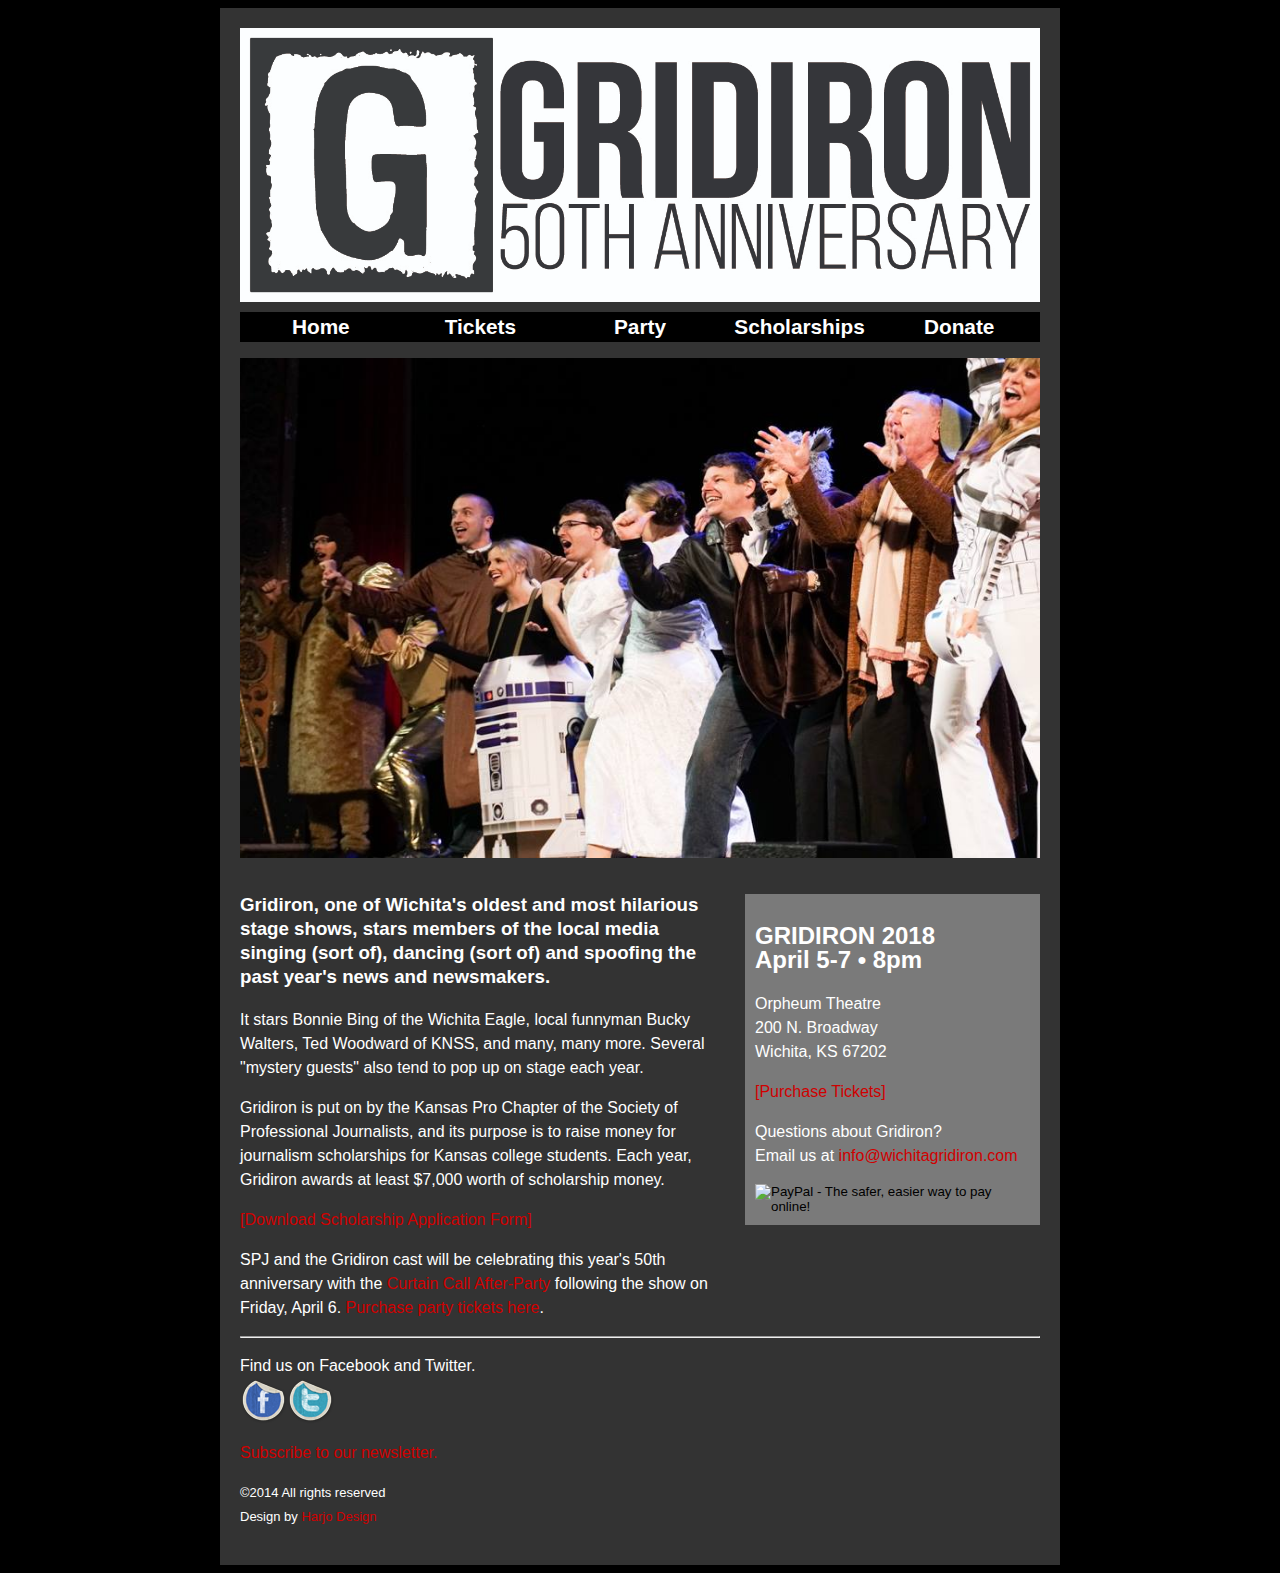
==== index.html @ ff3781fd "adding donate button and page" ====
<!DOCTYPE html PUBLIC "-//W3C//DTD XHTML 1.0 Transitional//EN" "http://www.w3.org/TR/xhtml1/DTD/xhtml1-transitional.dtd">
<html xmlns="http://www.w3.org/1999/xhtml">
<head>
	<meta content="text/html; charset=utf-8" http-equiv="Content-Type" />
	<title>Wichita Gridiron</title>
	<link href="gridironstyles.css" rel="stylesheet" type="text/css" />

	<link href="/favicon.ico" rel="shortcut icon" />
</head>
<body>
<div id="wrapper">
<div id="header"><img alt="Gridiron 50th Anniversary" src="images/Orpheum Website-01.jpg" width="800" /></div>

<div id="navibar">
<table width="100%">
	<tbody>
		<tr>
			<td align="center" width="20%"><a href="index.html" title="Gridiron home">Home</a></td>
			<td align="center" width="20%"><a href="http://wichitaorpheum.com/series/gridiron-50th-anniversary-show/" target="_blank" title="Purchase tickets">Tickets</a></td>
			<td align="center" width="20%"><a href="party.html" title="Curtain Call Gridiron After-Party">Party</a></td>
			<td align="center" width="20%"><a href="scholarships.html" title="Scholarship information">Scholarships</a></td>
			<td align="center" width="20%"><a href="donate.html" title="Donate directly to a scholarship">Donate</a></td>
		</tr>
	</tbody>
</table>
</div>

<div id="leftsidebar">
<p><img height="500" src="images/gridiron-2016-star-wars.jpg" width="800" /></p>
</div>

<div id="rightsidebar">
<h3>Gridiron, one of Wichita&#39;s oldest and most hilarious stage shows, stars members of the local media singing (sort of), dancing (sort of) and spoofing the past year&#39;s news and newsmakers.</h3>

<p>It stars Bonnie Bing of the Wichita Eagle, local funnyman Bucky Walters, Ted Woodward of KNSS, and many, many more. Several &quot;mystery guests&quot; also tend to pop up on stage each year.</p>

<p>Gridiron is put on by the Kansas Pro Chapter of the Society of Professional Journalists, and its purpose is to raise money for journalism scholarships for Kansas college students. Each year, Gridiron awards at least $7,000 worth of scholarship money.</p>

<p><a href="assets/SPJappform_2018_v2.pdf" target="_blank">[Download Scholarship Application Form]</a></p>

<p>SPJ and the Gridiron cast will be celebrating this year's 50th anniversary with the <a href="party.html" title="Gridiron Curtain Call After-Party">Curtain Call After-Party</a> following the show on Friday, April 6. <a href="http://wichitaorpheum.com/events/gridiron-curtain-call/" title="Gridiron Curtain Call tickets" target="_blank">Purchase party tickets here</a>.</p>
</div>

<div id="infobox">
<h2>GRIDIRON 2018<br />
April 5-7 &bull; 8pm</h2>

<p>Orpheum Theatre<br />
200 N. Broadway<br />
Wichita, KS 67202</p>
<!--<p>Tickets available soon</p>-->

<p><a href="http://wichitaorpheum.com/series/gridiron-50th-anniversary-show/" target="_blank">[Purchase Tickets]</a></p>

<p></p>

<p>Questions about Gridiron?<br />
Email us at <a href="mailto: info@wichitagridiron.com">info@wichitagridiron.com</a></p>

<form action="https://www.paypal.com/cgi-bin/webscr" method="post" target="_top">
<input type="hidden" name="cmd" value="_s-xclick">
<input type="hidden" name="hosted_button_id" value="HGQT7N563TNVW">
<input type="image" src="https://www.paypalobjects.com/en_US/i/btn/btn_donate_LG.gif" border="0" name="submit" alt="PayPal - The safer, easier way to pay online!">
<img alt="" border="0" src="https://www.paypalobjects.com/en_US/i/scr/pixel.gif" width="1" height="1">
</form>

</div>

<div id="footer">
<hr />
<p>Find us on Facebook and Twitter.<br />
<a href="http://www.facebook.com/pages/Wichita-Gridiron/314624827217" target="_blank"><img alt="facebook" border="0" height="47" src="images/facebook.png" width="47" /></a><a href="http://twitter.com/wichitagridiron" target="_blank"><img alt="twitter" border="0" height="47" src="images/twitter.png" width="47" /></a></p>

<p><a href="http://eepurl.com/jfRsP">Subscribe to our newsletter.</a></p>

<p><span class="style2">&copy;2014 All rights reserved<br />
Design by <a href="mailto: harjodesign@gmail.com">Harjo Design</a></span></p>
</div>
</div>
</body>
</html>
---- gridironstyles.css ----
@charset "UTF-8";
/* CSS Document */

body {
	background-color: #000000;
	font-family: Arial, Helvetica, sans-serif;
	font-size: 1em;
	color: #FFFFFF;
	line-height: 1.5em;
	margin-bottom: 10 px;
}

#header {
	width: 780px;
}

#navibar {
	color: white;
	font-weight: bold;
	font-size: 1.3em;
	background-color: black;
	margin-top: 10px;
}

#navibar a:link {
	color: white;
}

#navibar a:visited {
	color: white;
}

a:link {
	color: #D00000;
	text-decoration: none;
}
a:visited {
	text-decoration: none;
	color: #D00000;
}
a:hover {
	text-decoration: underline;
}
a:active {
	text-decoration: none;
	color: #D00000;
}
h2 {
	font-size: 1.5em;
}

.style2 {font-size: small}


#leftsidebar {
	width: 800px;
}
#rightsidebar {
	width: 480px;
	float: left;
}
#infobox {
	width: 275px;
	float: right;
	background-color: #7a7a7a;
	padding: 10px;
	margin-top: 20px;
}
#footer {
	clear: both;
	width: 800px;
}
#wrapper {
	width: 800px;
	background-color: #333333;
	padding: 20px;
	margin: auto;
	border-top-width: 0px;
	border-right-width: 0px;
	border-bottom-width: 0px;
	border-left-width: 0px;
	border-top-style: none;
	border-right-style: none;
	border-bottom-style: none;
	border-left-style: none;
	left: auto;
	top: auto;
	right: auto;
	bottom: auto;
}

#header {
	margin-bottom: 5px;
}
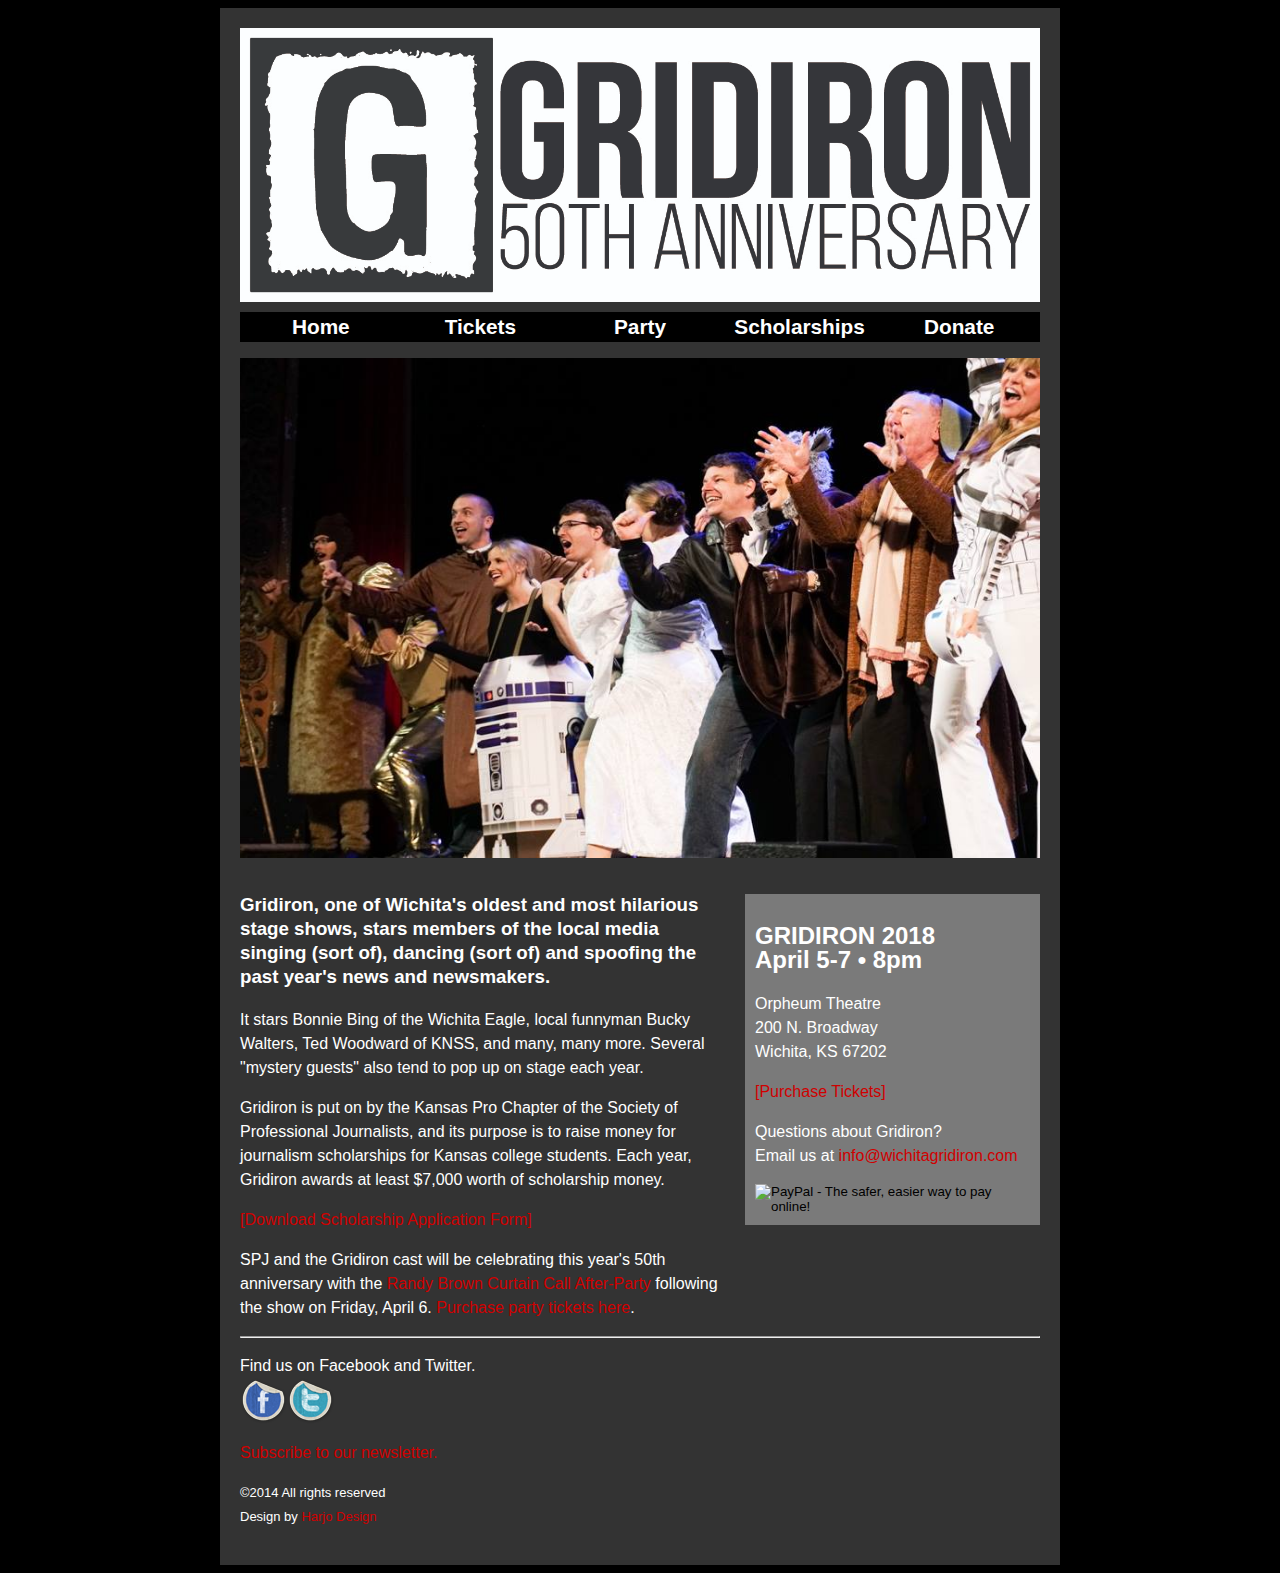
==== commit 8f4d751d: "adding Randy Brown info" ====
--- a/index.html
+++ b/index.html
@@ -38,7 +38,7 @@
 
 <p><a href="assets/SPJappform_2018_v2.pdf" target="_blank">[Download Scholarship Application Form]</a></p>
 
-<p>SPJ and the Gridiron cast will be celebrating this year's 50th anniversary with the <a href="party.html" title="Gridiron Curtain Call After-Party">Curtain Call After-Party</a> following the show on Friday, April 6. <a href="http://wichitaorpheum.com/events/gridiron-curtain-call/" title="Gridiron Curtain Call tickets" target="_blank">Purchase party tickets here</a>.</p>
+<p>SPJ and the Gridiron cast will be celebrating this year's 50th anniversary with the <a href="party.html" title="Gridiron Curtain Call After-Party">Randy Brown Curtain Call After-Party</a> following the show on Friday, April 6. <a href="http://wichitaorpheum.com/events/gridiron-curtain-call/" title="Gridiron Curtain Call tickets" target="_blank">Purchase party tickets here</a>.</p>
 </div>
 
 <div id="infobox">
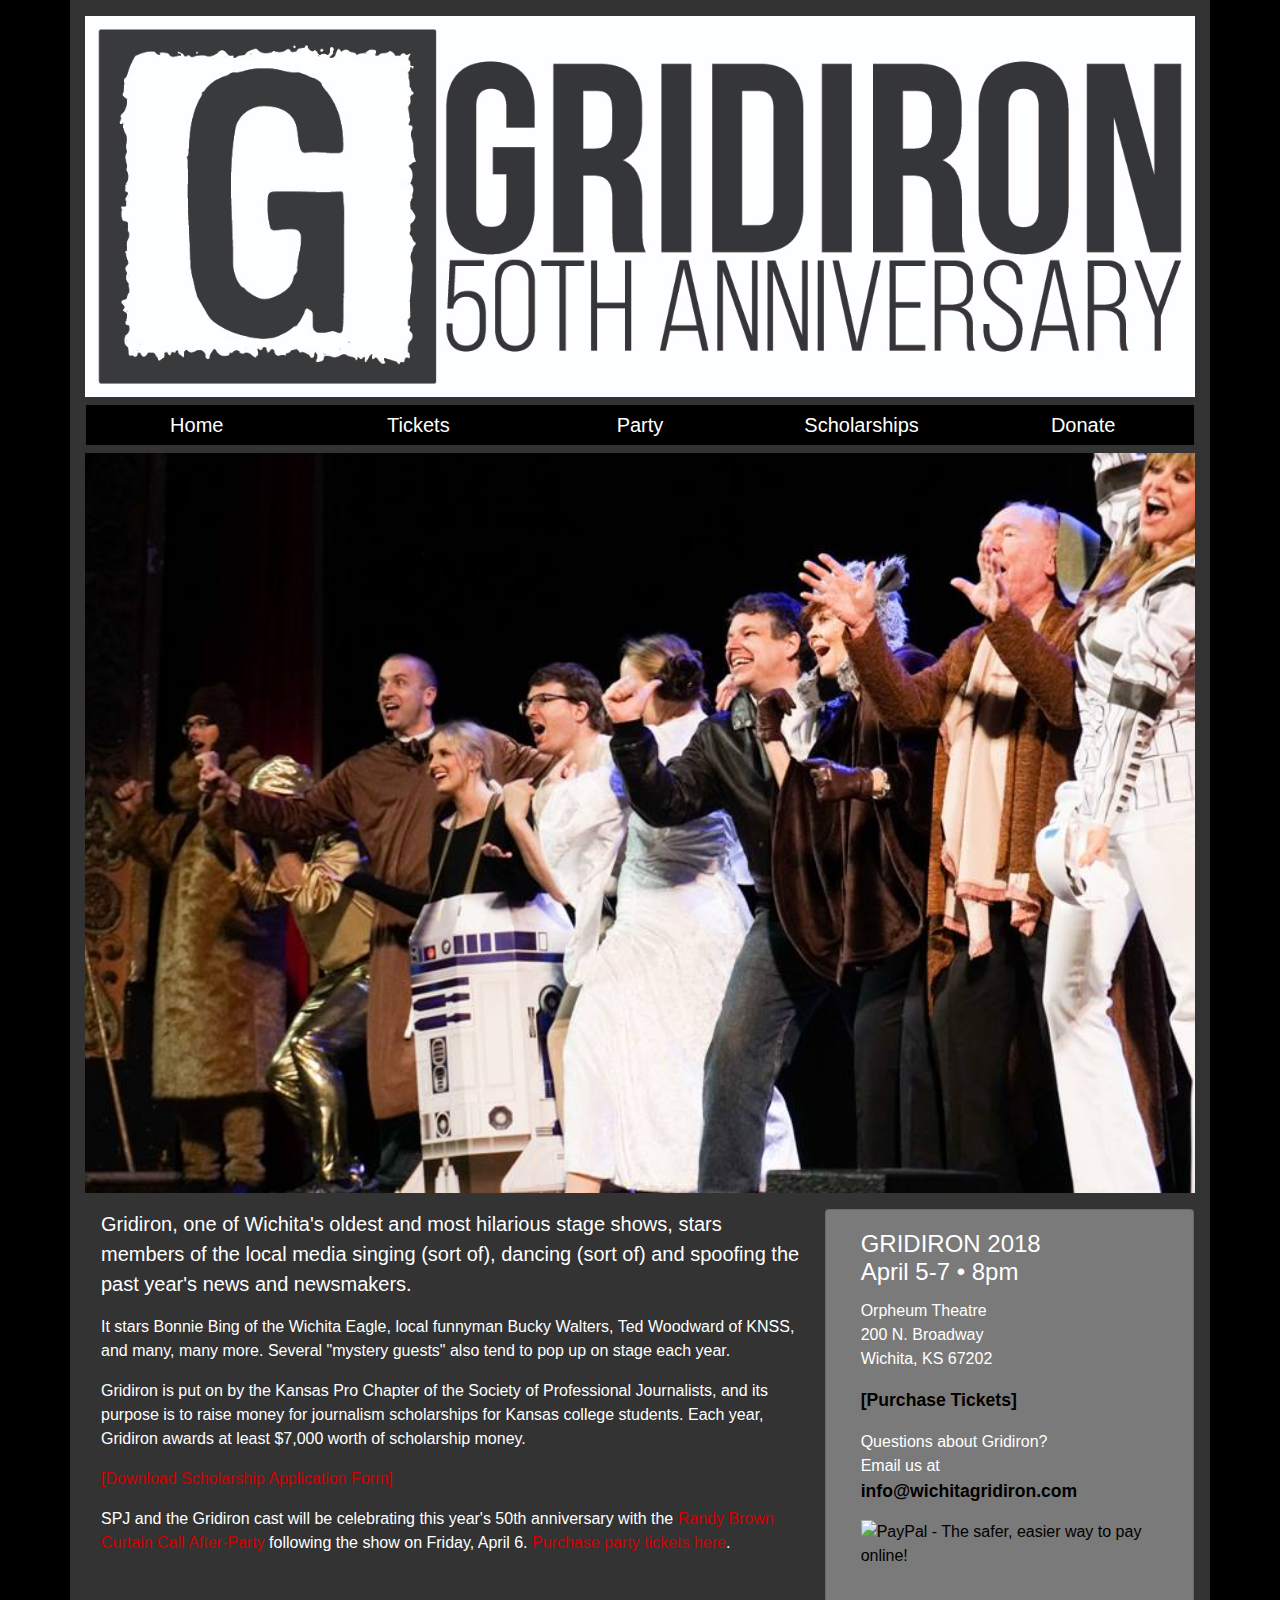
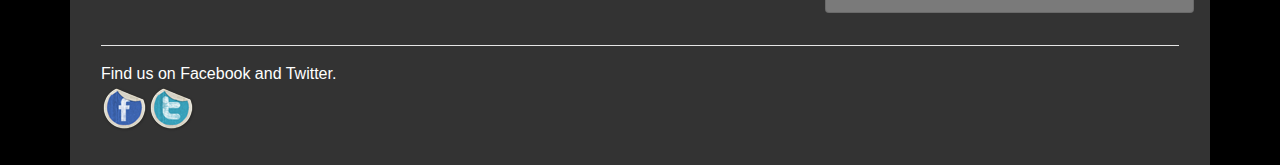
==== commit 4a341cef: "converting to bootstrap" ====
--- a/index.html
+++ b/index.html
@@ -1,81 +1,89 @@
-<!DOCTYPE html PUBLIC "-//W3C//DTD XHTML 1.0 Transitional//EN" "http://www.w3.org/TR/xhtml1/DTD/xhtml1-transitional.dtd">
-<html xmlns="http://www.w3.org/1999/xhtml">
-<head>
-	<meta content="text/html; charset=utf-8" http-equiv="Content-Type" />
-	<title>Wichita Gridiron</title>
-	<link href="gridironstyles.css" rel="stylesheet" type="text/css" />
+<!doctype html>
+<html lang="en">
+	<head>
+		<!-- Required meta tags -->
+	    <meta charset="utf-8">
+	    <meta name="viewport" content="width=device-width, initial-scale=1, shrink-to-fit=no">
 
-	<link href="/favicon.ico" rel="shortcut icon" />
-</head>
-<body>
-<div id="wrapper">
-<div id="header"><img alt="Gridiron 50th Anniversary" src="images/Orpheum Website-01.jpg" width="800" /></div>
+		<title>Wichita Gridiron</title>
+		<link rel="stylesheet" href="https://maxcdn.bootstrapcdn.com/bootstrap/4.0.0/css/bootstrap.min.css" integrity="sha384-Gn5384xqQ1aoWXA+058RXPxPg6fy4IWvTNh0E263XmFcJlSAwiGgFAW/dAiS6JXm" crossorigin="anonymous">
+		<link href="gridironstyles.css" rel="stylesheet" type="text/css" />
 
-<div id="navibar">
-<table width="100%">
-	<tbody>
-		<tr>
-			<td align="center" width="20%"><a href="index.html" title="Gridiron home">Home</a></td>
-			<td align="center" width="20%"><a href="http://wichitaorpheum.com/series/gridiron-50th-anniversary-show/" target="_blank" title="Purchase tickets">Tickets</a></td>
-			<td align="center" width="20%"><a href="party.html" title="Curtain Call Gridiron After-Party">Party</a></td>
-			<td align="center" width="20%"><a href="scholarships.html" title="Scholarship information">Scholarships</a></td>
-			<td align="center" width="20%"><a href="donate.html" title="Donate directly to a scholarship">Donate</a></td>
-		</tr>
-	</tbody>
-</table>
-</div>
+		<link href="/favicon.ico" rel="shortcut icon" />
+	</head>
+	<body>
 
-<div id="leftsidebar">
-<p><img height="500" src="images/gridiron-2016-star-wars.jpg" width="800" /></p>
-</div>
+		<div class="container">
+			
+			<div class="row" id="header">
+				<div class="col-sm">
+					<img alt="Gridiron 50th Anniversary" src="images/Orpheum Website-01.jpg" width="100%" />
+				</div>
+			</div>
+			
+			<div class="row text-center" id="navibar">
+				<div class="col-sm nav-item"><h5><a href="index.html" title="Gridiron home">Home</a></h5></div>
+				<div class="col-sm nav-item"><h5><a href="http://wichitaorpheum.com/series/gridiron-50th-anniversary-show/" target="_blank" title="Purchase tickets">Tickets</a></h5></div>
+				<div class="col-sm nav-item"><h5><a href="party.html" title="Curtain Call Gridiron After-Party">Party</a></h5></div>
+				<div class="col-sm nav-item"><h5><a href="scholarships.html" title="Scholarship information">Scholarships</a></h5></div>
+				<div class="col-sm nav-item"><h5><a href="donate.html" title="Donate directly to a scholarship">Donate</a></h5></div>
+			</div>
+			
+			<div class="row" id="featured-image">
+				<div class="col-sm">
+					<img alt="Gridiron 2017" src="images/gridiron-2016-star-wars.jpg" width="100%" />
+				</div>
+			</div>
 
-<div id="rightsidebar">
-<h3>Gridiron, one of Wichita&#39;s oldest and most hilarious stage shows, stars members of the local media singing (sort of), dancing (sort of) and spoofing the past year&#39;s news and newsmakers.</h3>
+			<div class="row" id="page-body">
+				<div class="col-sm-8">
+					<p class="lead">Gridiron, one of Wichita&#39;s oldest and most hilarious stage shows, stars members of the local media singing (sort of), dancing (sort of) and spoofing the past year&#39;s news and newsmakers.</p>
 
-<p>It stars Bonnie Bing of the Wichita Eagle, local funnyman Bucky Walters, Ted Woodward of KNSS, and many, many more. Several &quot;mystery guests&quot; also tend to pop up on stage each year.</p>
+					<p>It stars Bonnie Bing of the Wichita Eagle, local funnyman Bucky Walters, Ted Woodward of KNSS, and many, many more. Several &quot;mystery guests&quot; also tend to pop up on stage each year.</p>
 
-<p>Gridiron is put on by the Kansas Pro Chapter of the Society of Professional Journalists, and its purpose is to raise money for journalism scholarships for Kansas college students. Each year, Gridiron awards at least $7,000 worth of scholarship money.</p>
+					<p>Gridiron is put on by the Kansas Pro Chapter of the Society of Professional Journalists, and its purpose is to raise money for journalism scholarships for Kansas college students. Each year, Gridiron awards at least $7,000 worth of scholarship money.</p>
 
-<p><a href="assets/SPJappform_2018_v2.pdf" target="_blank">[Download Scholarship Application Form]</a></p>
+					<p><a href="assets/SPJappform_2018_v2.pdf" target="_blank">[Download Scholarship Application Form]</a></p>
 
-<p>SPJ and the Gridiron cast will be celebrating this year's 50th anniversary with the <a href="party.html" title="Gridiron Curtain Call After-Party">Randy Brown Curtain Call After-Party</a> following the show on Friday, April 6. <a href="http://wichitaorpheum.com/events/gridiron-curtain-call/" title="Gridiron Curtain Call tickets" target="_blank">Purchase party tickets here</a>.</p>
-</div>
+					<p>SPJ and the Gridiron cast will be celebrating this year's 50th anniversary with the <a href="party.html" title="Gridiron Curtain Call After-Party">Randy Brown Curtain Call After-Party</a> following the show on Friday, April 6. <a href="http://wichitaorpheum.com/events/gridiron-curtain-call/" title="Gridiron Curtain Call tickets" target="_blank">Purchase party tickets here</a>.</p>
+				</div>
+				<div class="col-sm-4 card" id="infobox">
+					<div class="card-body">
+						<h4 class="card-title">GRIDIRON 2018<br />
+						April 5-7 &bull; 8pm</h4>
 
-<div id="infobox">
-<h2>GRIDIRON 2018<br />
-April 5-7 &bull; 8pm</h2>
+						<p class="card-text">Orpheum Theatre<br />
+						200 N. Broadway<br />
+						Wichita, KS 67202</p>
 
-<p>Orpheum Theatre<br />
-200 N. Broadway<br />
-Wichita, KS 67202</p>
-<!--<p>Tickets available soon</p>-->
+						<p class="card-text"><a href="http://wichitaorpheum.com/series/gridiron-50th-anniversary-show/" target="_blank">[Purchase Tickets]</a></p>
 
-<p><a href="http://wichitaorpheum.com/series/gridiron-50th-anniversary-show/" target="_blank">[Purchase Tickets]</a></p>
+						<p></p>
 
-<p></p>
+						<p>Questions about Gridiron?<br />
+						Email us at <a href="mailto: info@wichitagridiron.com">info@wichitagridiron.com</a></p>
 
-<p>Questions about Gridiron?<br />
-Email us at <a href="mailto: info@wichitagridiron.com">info@wichitagridiron.com</a></p>
+						<form action="https://www.paypal.com/cgi-bin/webscr" method="post" target="_top">
+						<input type="hidden" name="cmd" value="_s-xclick">
+						<input type="hidden" name="hosted_button_id" value="HGQT7N563TNVW">
+						<input type="image" src="https://www.paypalobjects.com/en_US/i/btn/btn_donate_LG.gif" border="0" name="submit" alt="PayPal - The safer, easier way to pay online!">
+						<img alt="" border="0" src="https://www.paypalobjects.com/en_US/i/scr/pixel.gif" width="1" height="1">
+						</form>
+					</div>
 
-<form action="https://www.paypal.com/cgi-bin/webscr" method="post" target="_top">
-<input type="hidden" name="cmd" value="_s-xclick">
-<input type="hidden" name="hosted_button_id" value="HGQT7N563TNVW">
-<input type="image" src="https://www.paypalobjects.com/en_US/i/btn/btn_donate_LG.gif" border="0" name="submit" alt="PayPal - The safer, easier way to pay online!">
-<img alt="" border="0" src="https://www.paypalobjects.com/en_US/i/scr/pixel.gif" width="1" height="1">
-</form>
+				</div>
+			</div>
+			<div class="row" id="footer">
+				<div class="col-sm">
+					<hr color="white"/>
+					<p>Find us on Facebook and Twitter.<br />
+					<a href="http://www.facebook.com/pages/Wichita-Gridiron/314624827217" target="_blank"><img alt="facebook" border="0" height="47" src="images/facebook.png" width="47" /></a><a href="http://twitter.com/wichitagridiron" target="_blank"><img alt="twitter" border="0" height="47" src="images/twitter.png" width="47" /></a></p>
+				</div>
+			</div>
+		</div>
 
-</div>
-
-<div id="footer">
-<hr />
-<p>Find us on Facebook and Twitter.<br />
-<a href="http://www.facebook.com/pages/Wichita-Gridiron/314624827217" target="_blank"><img alt="facebook" border="0" height="47" src="images/facebook.png" width="47" /></a><a href="http://twitter.com/wichitagridiron" target="_blank"><img alt="twitter" border="0" height="47" src="images/twitter.png" width="47" /></a></p>
-
-<p><a href="http://eepurl.com/jfRsP">Subscribe to our newsletter.</a></p>
-
-<p><span class="style2">&copy;2014 All rights reserved<br />
-Design by <a href="mailto: harjodesign@gmail.com">Harjo Design</a></span></p>
-</div>
-</div>
-</body>
+		<script src="https://code.jquery.com/jquery-3.2.1.slim.min.js" integrity="sha384-KJ3o2DKtIkvYIK3UENzmM7KCkRr/rE9/Qpg6aAZGJwFDMVNA/GpGFF93hXpG5KkN" crossorigin="anonymous"></script>
+		<script src="https://cdnjs.cloudflare.com/ajax/libs/popper.js/1.12.9/umd/popper.min.js" integrity="sha384-ApNbgh9B+Y1QKtv3Rn7W3mgPxhU9K/ScQsAP7hUibX39j7fakFPskvXusvfa0b4Q" crossorigin="anonymous"></script>
+		<script src="https://maxcdn.bootstrapcdn.com/bootstrap/4.0.0/js/bootstrap.min.js" integrity="sha384-JZR6Spejh4U02d8jOt6vLEHfe/JQGiRRSQQxSfFWpi1MquVdAyjUar5+76PVCmYl" crossorigin="anonymous"></script>
+	</body>
 </html>
--- a/gridironstyles.css
+++ b/gridironstyles.css
@@ -3,23 +3,45 @@
 
 body {
 	background-color: #000000;
-	font-family: Arial, Helvetica, sans-serif;
+	color: #FFFFFF;
+	/*font-family: Arial, Helvetica, sans-serif;
 	font-size: 1em;
-	color: #FFFFFF;
 	line-height: 1.5em;
-	margin-bottom: 10 px;
+	margin-bottom: 10 px;*/
 }
 
-#header {
-	width: 780px;
+.pull-left {
+	max-width: 100%;
+	float: left;
+	margin-right: 1em;
+	margin-bottom: 1em;
+}
+
+@media (min-width: 768px) {
+	.pull-left {
+		max-width: 50%;
+		margin-right: 1.5em;
+	}
+}
+
+#page-body {
+	padding: 1rem;
+}
+
+#footer {
+	padding: 0rem 1rem 1rem 1rem;
 }
 
 #navibar {
 	color: white;
 	font-weight: bold;
-	font-size: 1.3em;
+	font-size: 1em;
+	padding: .5rem 1rem .5rem 1rem;
+}
+
+.nav-item {
 	background-color: black;
-	margin-top: 10px;
+	padding-top: .5rem;
 }
 
 #navibar a:link {
@@ -45,34 +67,29 @@
 	text-decoration: none;
 	color: #D00000;
 }
-h2 {
-	font-size: 1.5em;
+
+.card {
+	background-color: #7a7a7a;
+	height: 100%;
 }
 
-.style2 {font-size: small}
+.card a {
+	color: black;
+	font-weight: bold;
+	font-size: 1.1em;
+}
 
+.container {
+	background-color: #333333;
+}
 
-#leftsidebar {
-	width: 800px;
+#header {
+	padding-top: 1em;
 }
-#rightsidebar {
-	width: 480px;
-	float: left;
-}
-#infobox {
-	width: 275px;
-	float: right;
-	background-color: #7a7a7a;
-	padding: 10px;
-	margin-top: 20px;
-}
-#footer {
-	clear: both;
-	width: 800px;
-}
+
+/*
 #wrapper {
 	width: 800px;
-	background-color: #333333;
 	padding: 20px;
 	margin: auto;
 	border-top-width: 0px;
@@ -91,4 +108,5 @@
 
 #header {
 	margin-bottom: 5px;
-}+}
+*/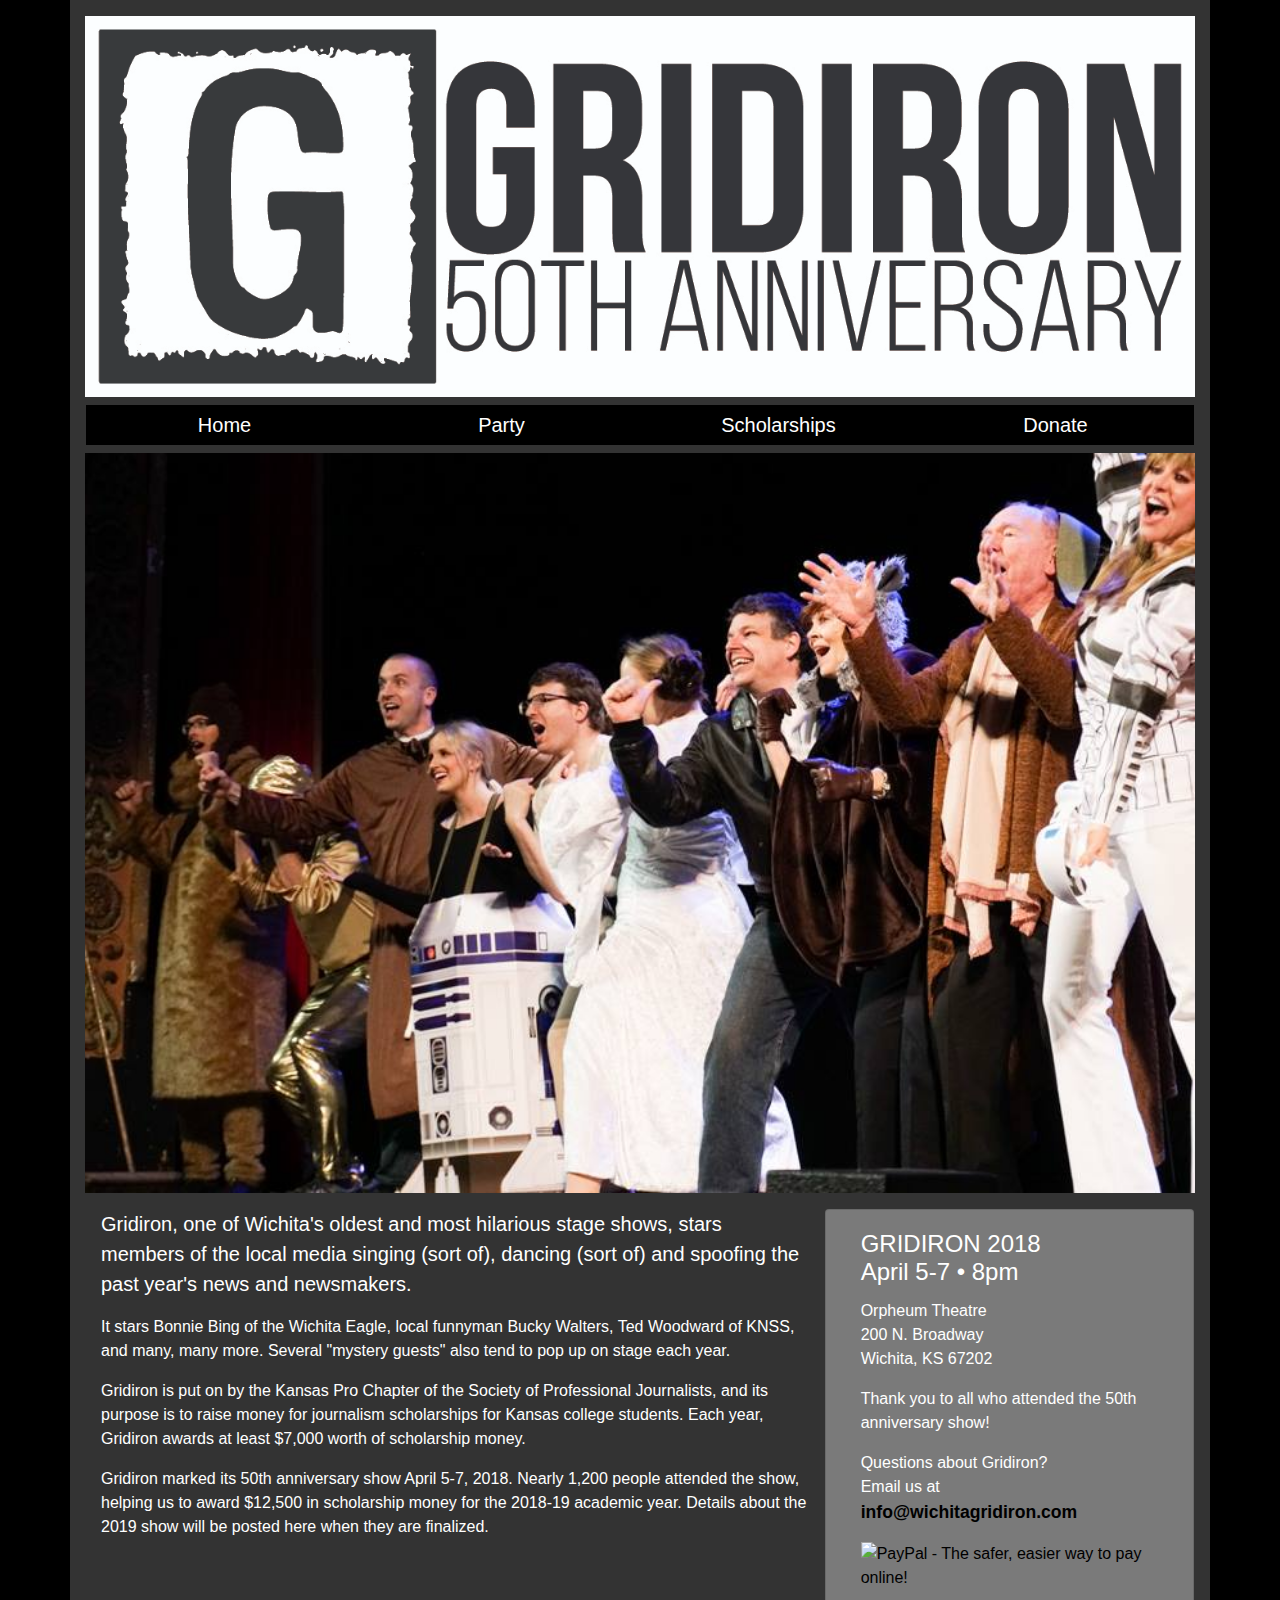
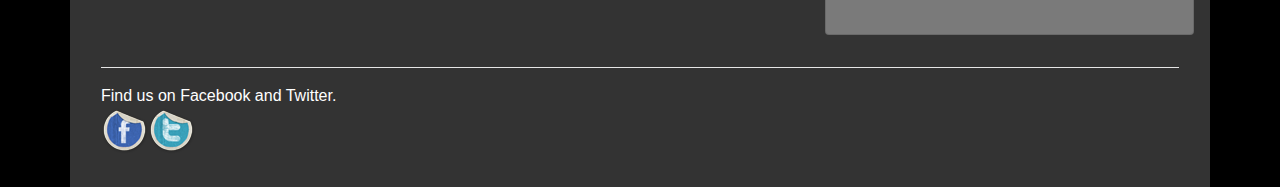
==== commit e9a9206e: "post-show updates" ====
--- a/index.html
+++ b/index.html
@@ -23,7 +23,7 @@
 			
 			<div class="row text-center" id="navibar">
 				<div class="col-sm nav-item"><h5><a href="index.html" title="Gridiron home">Home</a></h5></div>
-				<div class="col-sm nav-item"><h5><a href="http://wichitaorpheum.com/series/gridiron-50th-anniversary-show/" target="_blank" title="Purchase tickets">Tickets</a></h5></div>
+				<!--<div class="col-sm nav-item"><h5><a href="http://wichitaorpheum.com/series/gridiron-50th-anniversary-show/" target="_blank" title="Purchase tickets">Tickets</a></h5></div>-->
 				<div class="col-sm nav-item"><h5><a href="party.html" title="Curtain Call Gridiron After-Party">Party</a></h5></div>
 				<div class="col-sm nav-item"><h5><a href="scholarships.html" title="Scholarship information">Scholarships</a></h5></div>
 				<div class="col-sm nav-item"><h5><a href="donate.html" title="Donate directly to a scholarship">Donate</a></h5></div>
@@ -43,9 +43,9 @@
 
 					<p>Gridiron is put on by the Kansas Pro Chapter of the Society of Professional Journalists, and its purpose is to raise money for journalism scholarships for Kansas college students. Each year, Gridiron awards at least $7,000 worth of scholarship money.</p>
 
-					<p><a href="assets/SPJappform_2018_v2.pdf" target="_blank">[Download Scholarship Application Form]</a></p>
+					<!--<p><a href="assets/SPJappform_2018_v2.pdf" target="_blank">[Download Scholarship Application Form]</a></p>-->
 
-					<p>SPJ and the Gridiron cast will be celebrating this year's 50th anniversary with the <a href="party.html" title="Gridiron Curtain Call After-Party">Randy Brown Curtain Call After-Party</a> following the show on Friday, April 6. <a href="http://wichitaorpheum.com/events/gridiron-curtain-call/" title="Gridiron Curtain Call tickets" target="_blank">Purchase party tickets here</a>.</p>
+					<p>Gridiron marked its 50th anniversary show April 5-7, 2018. Nearly 1,200 people attended the show, helping us to award $12,500 in scholarship money for the 2018-19 academic year. Details about the 2019 show will be posted here when they are finalized.</p>
 				</div>
 				<div class="col-sm-4 card" id="infobox">
 					<div class="card-body">
@@ -56,7 +56,9 @@
 						200 N. Broadway<br />
 						Wichita, KS 67202</p>
 
-						<p class="card-text"><a href="http://wichitaorpheum.com/series/gridiron-50th-anniversary-show/" target="_blank">[Purchase Tickets]</a></p>
+						<p class="card-text">Thank you to all who attended the 50th anniversary show!</p>
+
+						<!--<p class="card-text"><a href="http://wichitaorpheum.com/series/gridiron-50th-anniversary-show/" target="_blank">[Purchase Tickets]</a></p>-->
 
 						<p></p>
 
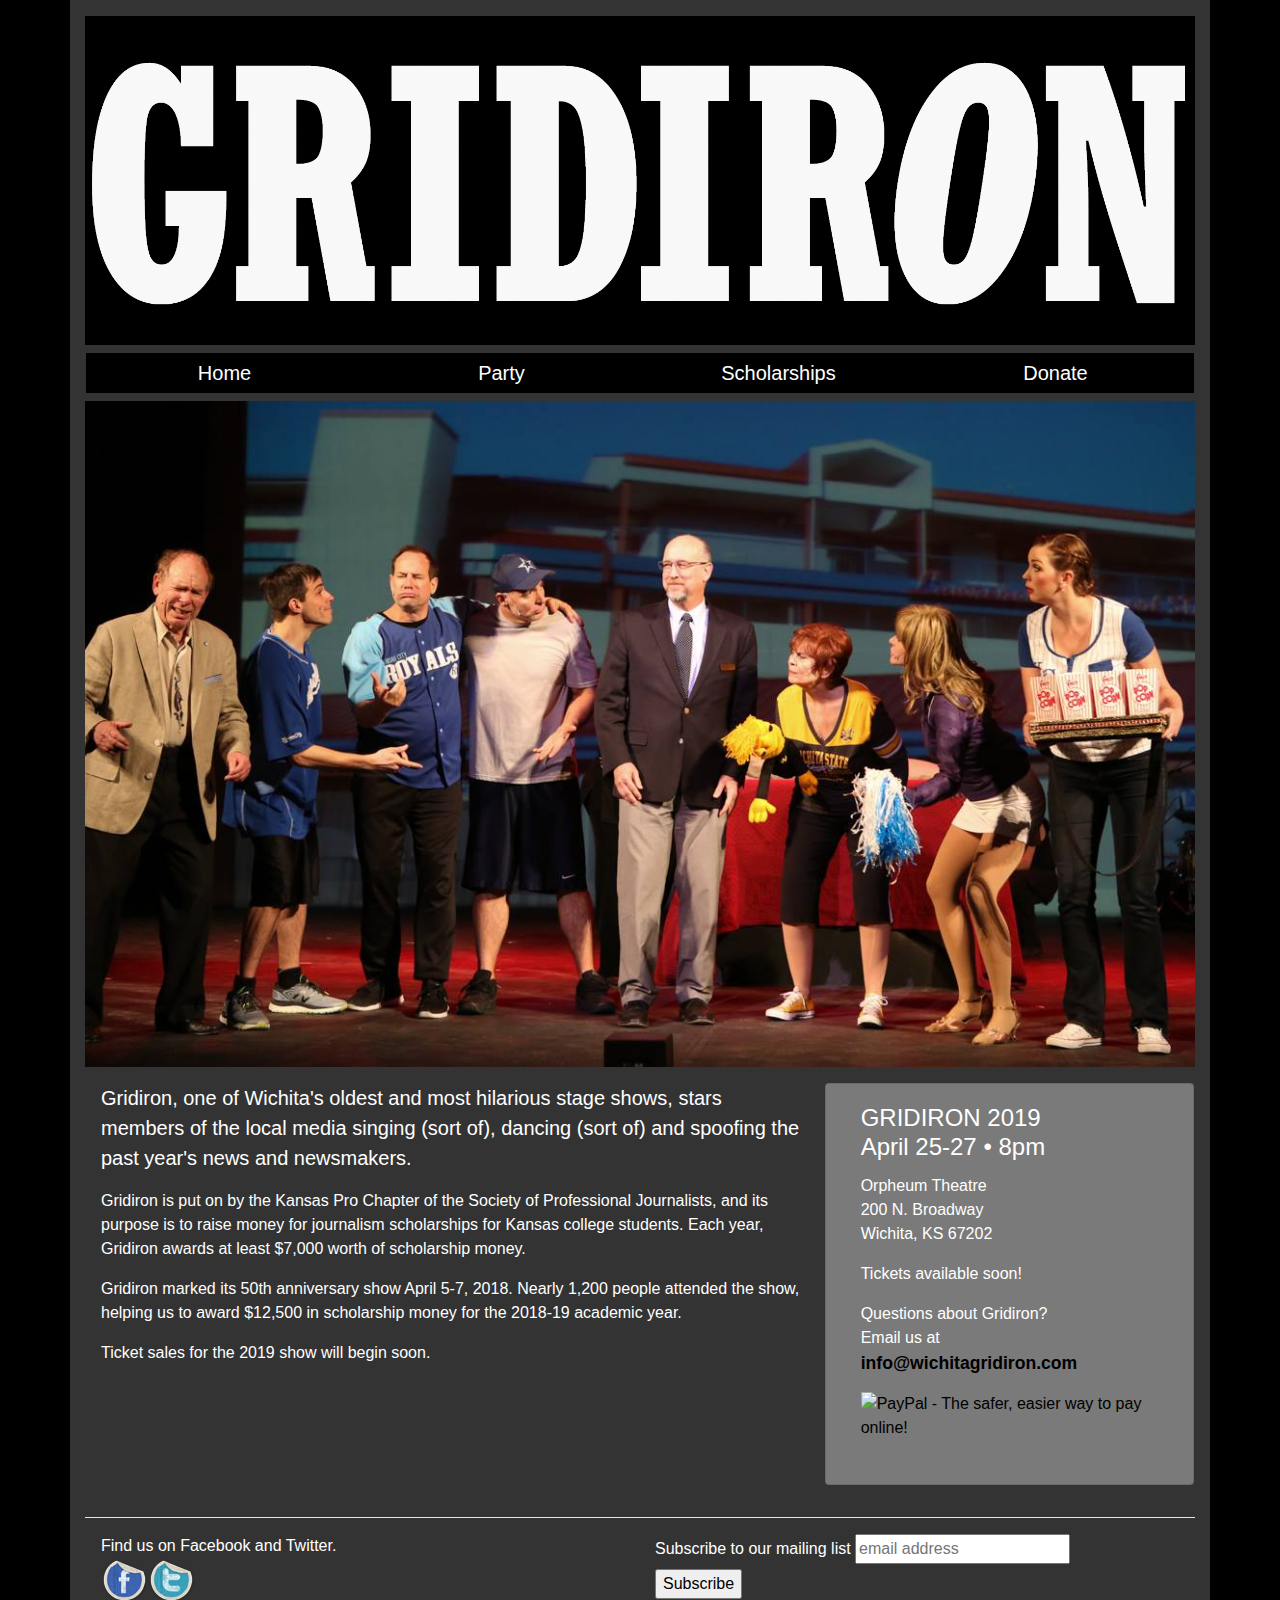
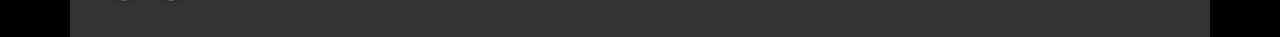
==== commit c5591a16: "updates for 2019" ====
--- a/index.html
+++ b/index.html
@@ -17,7 +17,7 @@
 			
 			<div class="row" id="header">
 				<div class="col-sm">
-					<img alt="Gridiron 50th Anniversary" src="images/Orpheum Website-01.jpg" width="100%" />
+					<img alt="Wichita Gridiron" src="images/gridironlogo-noyear.png" width="100%" />
 				</div>
 			</div>
 			
@@ -31,7 +31,7 @@
 			
 			<div class="row" id="featured-image">
 				<div class="col-sm">
-					<img alt="Gridiron 2017" src="images/gridiron-2016-star-wars.jpg" width="100%" />
+					<img alt="Gridiron 2017" src="images/gridiron-2018-baseball.jpg" width="100%" />
 				</div>
 			</div>
 
@@ -39,24 +39,24 @@
 				<div class="col-sm-8">
 					<p class="lead">Gridiron, one of Wichita&#39;s oldest and most hilarious stage shows, stars members of the local media singing (sort of), dancing (sort of) and spoofing the past year&#39;s news and newsmakers.</p>
 
-					<p>It stars Bonnie Bing of the Wichita Eagle, local funnyman Bucky Walters, Ted Woodward of KNSS, and many, many more. Several &quot;mystery guests&quot; also tend to pop up on stage each year.</p>
-
 					<p>Gridiron is put on by the Kansas Pro Chapter of the Society of Professional Journalists, and its purpose is to raise money for journalism scholarships for Kansas college students. Each year, Gridiron awards at least $7,000 worth of scholarship money.</p>
 
 					<!--<p><a href="assets/SPJappform_2018_v2.pdf" target="_blank">[Download Scholarship Application Form]</a></p>-->
 
-					<p>Gridiron marked its 50th anniversary show April 5-7, 2018. Nearly 1,200 people attended the show, helping us to award $12,500 in scholarship money for the 2018-19 academic year. Details about the 2019 show will be posted here when they are finalized.</p>
+					<p>Gridiron marked its 50th anniversary show April 5-7, 2018. Nearly 1,200 people attended the show, helping us to award $12,500 in scholarship money for the 2018-19 academic year.</p>
+
+					<p>Ticket sales for the 2019 show will begin soon.</p>
 				</div>
 				<div class="col-sm-4 card" id="infobox">
 					<div class="card-body">
-						<h4 class="card-title">GRIDIRON 2018<br />
-						April 5-7 &bull; 8pm</h4>
+						<h4 class="card-title">GRIDIRON 2019<br />
+						April 25-27 &bull; 8pm</h4>
 
 						<p class="card-text">Orpheum Theatre<br />
 						200 N. Broadway<br />
 						Wichita, KS 67202</p>
 
-						<p class="card-text">Thank you to all who attended the 50th anniversary show!</p>
+						<p class="card-text">Tickets available soon!</p>
 
 						<!--<p class="card-text"><a href="http://wichitaorpheum.com/series/gridiron-50th-anniversary-show/" target="_blank">[Purchase Tickets]</a></p>-->
 
@@ -75,11 +75,38 @@
 
 				</div>
 			</div>
-			<div class="row" id="footer">
+			<div class="row" id="break">
 				<div class="col-sm">
 					<hr color="white"/>
+				</div>
+			</div>
+			<div class="row" id="footer">
+				<div class="col-sm-6">
+						
 					<p>Find us on Facebook and Twitter.<br />
 					<a href="http://www.facebook.com/pages/Wichita-Gridiron/314624827217" target="_blank"><img alt="facebook" border="0" height="47" src="images/facebook.png" width="47" /></a><a href="http://twitter.com/wichitagridiron" target="_blank"><img alt="twitter" border="0" height="47" src="images/twitter.png" width="47" /></a></p>
+				</div>
+				<div class="col-sm-6">
+
+						<!-- Begin Mailchimp Signup Form -->
+					<link href="//cdn-images.mailchimp.com/embedcode/slim-10_7.css" rel="stylesheet" type="text/css">
+					<div id="mc_embed_signup">
+					<form action="https://wichitagridiron.us19.list-manage.com/subscribe/post?u=f306df8f074a76c2ff1e18d71&amp;id=200cf07d89" method="post" id="mc-embedded-subscribe-form" name="mc-embedded-subscribe-form" class="validate" target="_blank" novalidate>
+						<div id="mc_embed_signup_scroll">
+							<label for="mce-EMAIL">Subscribe to our mailing list</label>
+							<input type="email" value="" name="EMAIL" class="email" id="mce-EMAIL" placeholder="email address" required>
+						    <!-- real people should not fill this in and expect good things - do not remove this or risk form bot signups-->
+						    <div style="position: absolute; left: -5000px;" aria-hidden="true">
+						    	<input type="text" name="b_f306df8f074a76c2ff1e18d71_200cf07d89" tabindex="-1" value="">
+						    </div>
+						    <div class="clear">
+						    	<input type="submit" value="Subscribe" name="subscribe" id="mc-embedded-subscribe" class="button">
+						    </div>
+						</div>
+					</form>
+					<!--End mc_embed_signup-->
+					</div>
+					
 				</div>
 			</div>
 		</div>
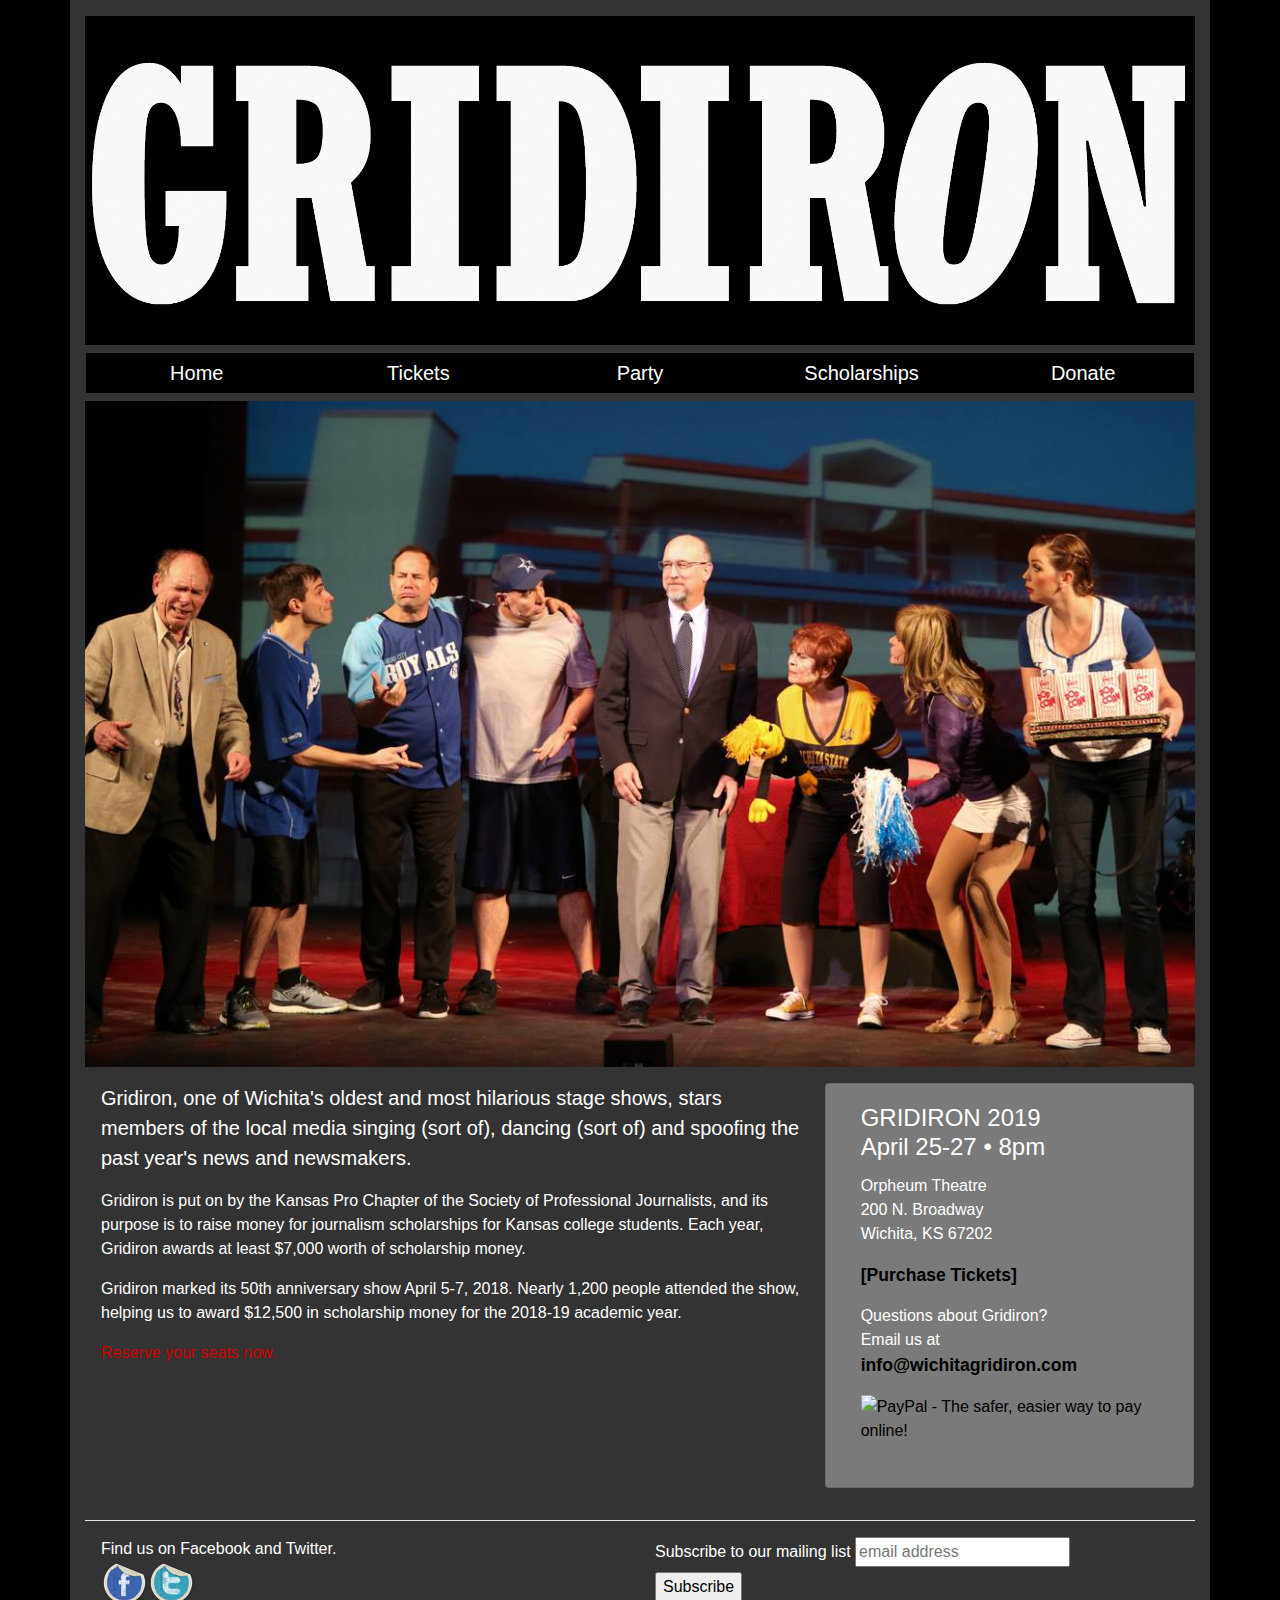
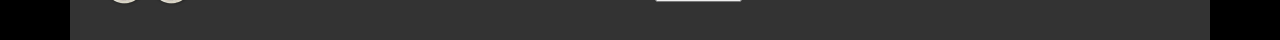
==== commit 2366656b: "adding ticket seller link" ====
--- a/index.html
+++ b/index.html
@@ -23,7 +23,7 @@
 			
 			<div class="row text-center" id="navibar">
 				<div class="col-sm nav-item"><h5><a href="index.html" title="Gridiron home">Home</a></h5></div>
-				<!--<div class="col-sm nav-item"><h5><a href="http://wichitaorpheum.com/series/gridiron-50th-anniversary-show/" target="_blank" title="Purchase tickets">Tickets</a></h5></div>-->
+				<div class="col-sm nav-item"><h5><a href="http://wichitaorpheum.com/series/gridiron-2019/" target="_blank" title="Purchase tickets">Tickets</a></h5></div>
 				<div class="col-sm nav-item"><h5><a href="party.html" title="Curtain Call Gridiron After-Party">Party</a></h5></div>
 				<div class="col-sm nav-item"><h5><a href="scholarships.html" title="Scholarship information">Scholarships</a></h5></div>
 				<div class="col-sm nav-item"><h5><a href="donate.html" title="Donate directly to a scholarship">Donate</a></h5></div>
@@ -45,7 +45,7 @@
 
 					<p>Gridiron marked its 50th anniversary show April 5-7, 2018. Nearly 1,200 people attended the show, helping us to award $12,500 in scholarship money for the 2018-19 academic year.</p>
 
-					<p>Ticket sales for the 2019 show will begin soon.</p>
+					<p><a href="http://wichitaorpheum.com/series/gridiron-2019/" target="_blank">Reserve your seats now.</a></p>
 				</div>
 				<div class="col-sm-4 card" id="infobox">
 					<div class="card-body">
@@ -56,9 +56,9 @@
 						200 N. Broadway<br />
 						Wichita, KS 67202</p>
 
-						<p class="card-text">Tickets available soon!</p>
+						<!--<p class="card-text">Tickets available soon!</p>-->
 
-						<!--<p class="card-text"><a href="http://wichitaorpheum.com/series/gridiron-50th-anniversary-show/" target="_blank">[Purchase Tickets]</a></p>-->
+						<p class="card-text"><a href="http://wichitaorpheum.com/series/gridiron-2019/" target="_blank">[Purchase Tickets]</a></p>
 
 						<p></p>
 
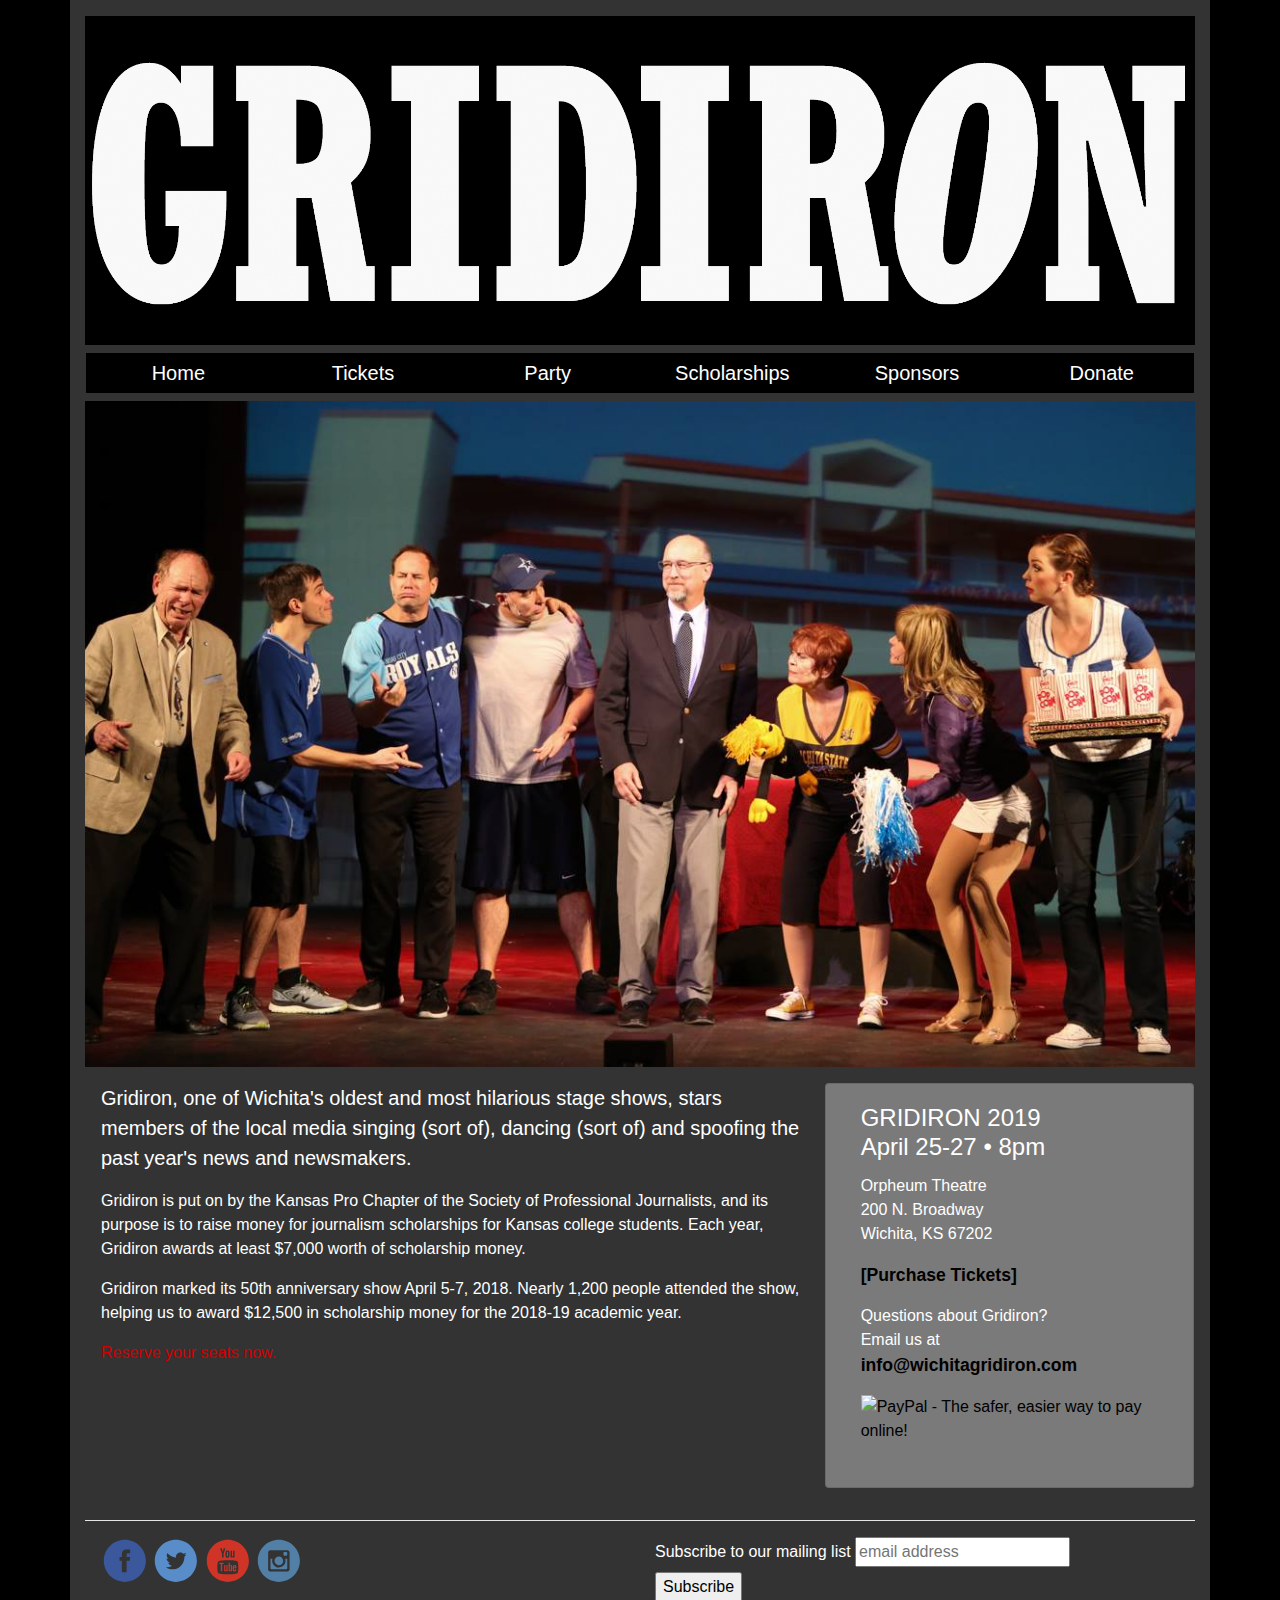
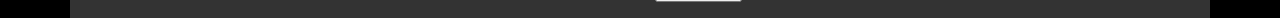
==== commit ade6fad0: "adding sponsor page, social networks" ====
--- a/index.html
+++ b/index.html
@@ -9,7 +9,7 @@
 		<link rel="stylesheet" href="https://maxcdn.bootstrapcdn.com/bootstrap/4.0.0/css/bootstrap.min.css" integrity="sha384-Gn5384xqQ1aoWXA+058RXPxPg6fy4IWvTNh0E263XmFcJlSAwiGgFAW/dAiS6JXm" crossorigin="anonymous">
 		<link href="gridironstyles.css" rel="stylesheet" type="text/css" />
 
-		<link href="/favicon.ico" rel="shortcut icon" />
+		<link href="favicon.ico" rel="shortcut icon" />
 	</head>
 	<body>
 
@@ -26,6 +26,7 @@
 				<div class="col-sm nav-item"><h5><a href="http://wichitaorpheum.com/series/gridiron-2019/" target="_blank" title="Purchase tickets">Tickets</a></h5></div>
 				<div class="col-sm nav-item"><h5><a href="party.html" title="Curtain Call Gridiron After-Party">Party</a></h5></div>
 				<div class="col-sm nav-item"><h5><a href="scholarships.html" title="Scholarship information">Scholarships</a></h5></div>
+				<div class="col-sm nav-item"><h5><a href="sponsors.html" title="Thank you to our sponsors">Sponsors</a></h5></div>
 				<div class="col-sm nav-item"><h5><a href="donate.html" title="Donate directly to a scholarship">Donate</a></h5></div>
 			</div>
 			
@@ -83,8 +84,12 @@
 			<div class="row" id="footer">
 				<div class="col-sm-6">
 						
-					<p>Find us on Facebook and Twitter.<br />
-					<a href="http://www.facebook.com/pages/Wichita-Gridiron/314624827217" target="_blank"><img alt="facebook" border="0" height="47" src="images/facebook.png" width="47" /></a><a href="http://twitter.com/wichitagridiron" target="_blank"><img alt="twitter" border="0" height="47" src="images/twitter.png" width="47" /></a></p>
+				
+					<a href="http://www.facebook.com/pages/Wichita-Gridiron/314624827217" target="_blank"><img alt="facebook" border="0" height="47" src="images/facebook.svg" width="47" /></a>
+					<a href="http://twitter.com/wichitagridiron" target="_blank"><img alt="twitter" border="0" height="47" src="images/twitter.svg" width="47" /></a>
+					<a href="https://www.youtube.com/channel/UCDJl-BJOCvNzUOBvTwWGVVg" target="_blank"><img alt="twitter" border="0" height="47" src="images/youtube.svg" width="47" /></a>
+					<a href="https://www.instagram.com/wichitagridiron/" target="_blank"><img alt="twitter" border="0" height="47" src="images/instagram.svg" width="47" /></a>
+					
 				</div>
 				<div class="col-sm-6">
 
